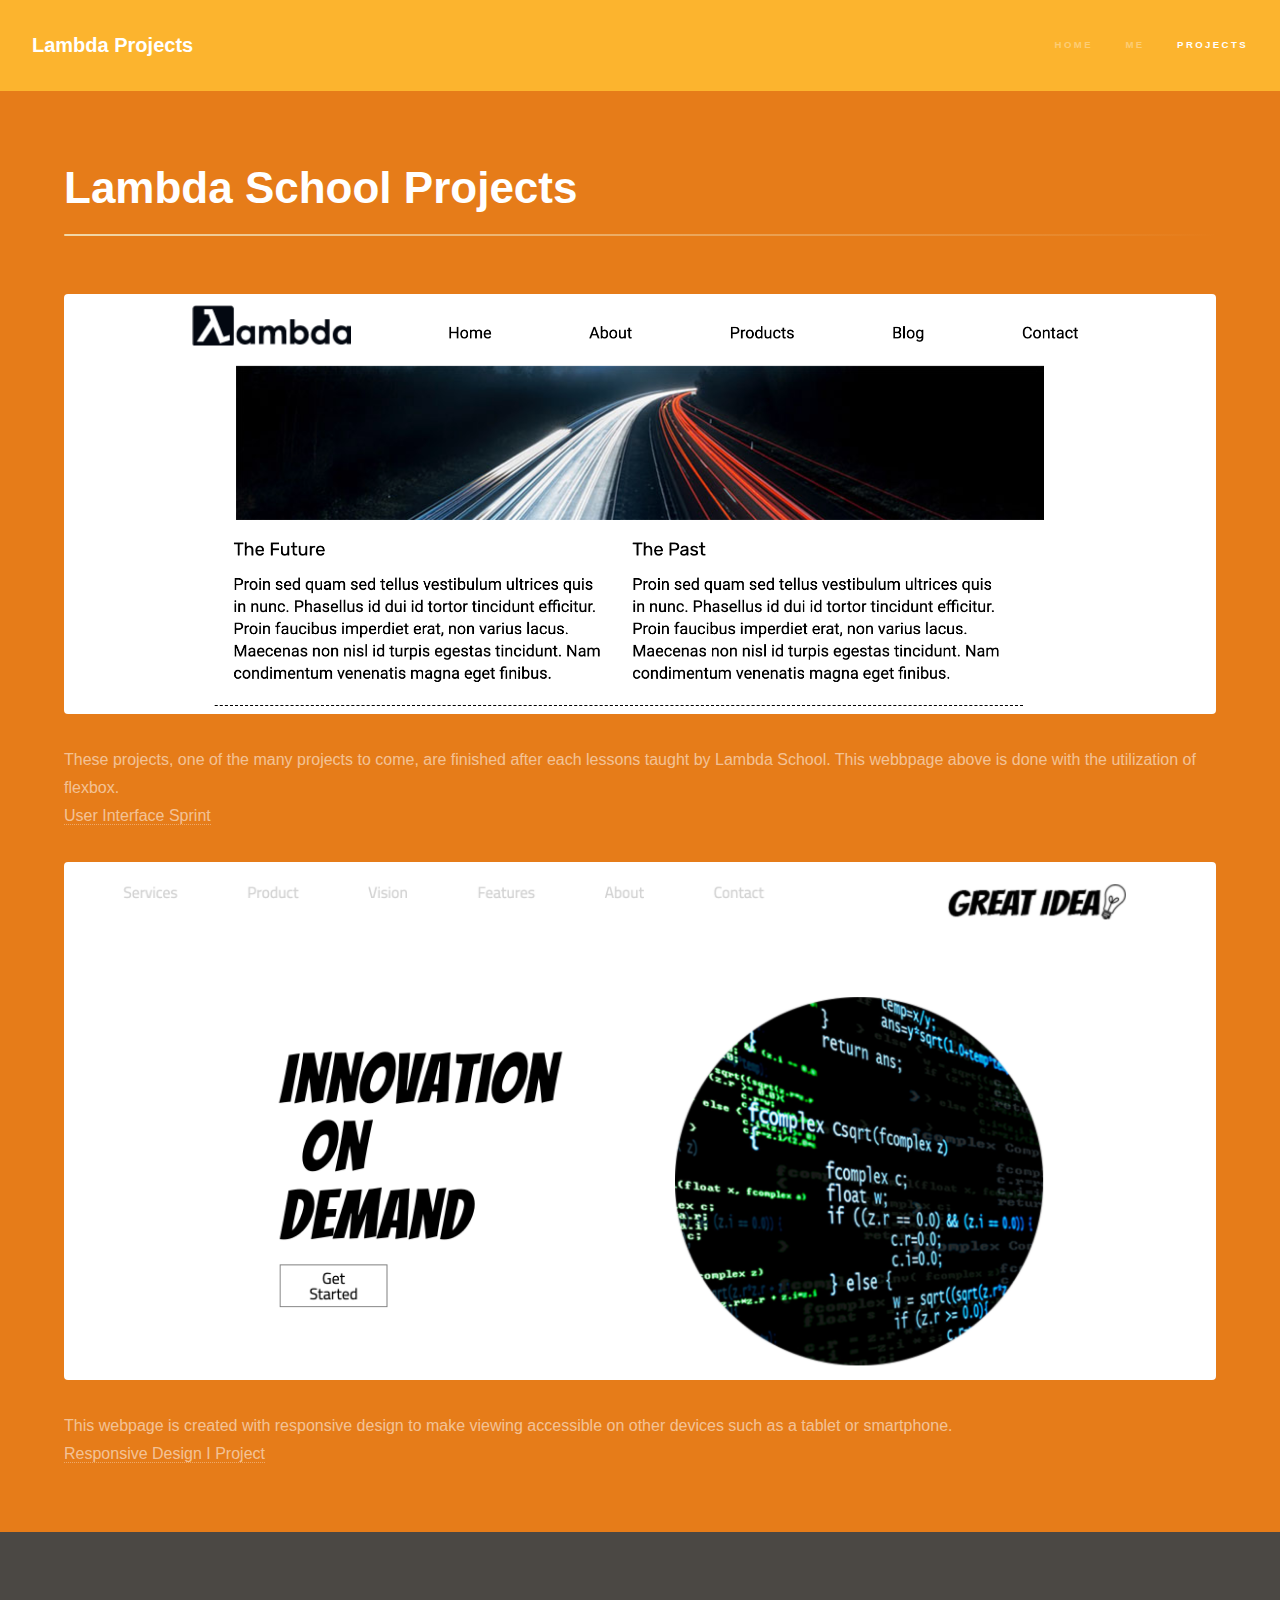
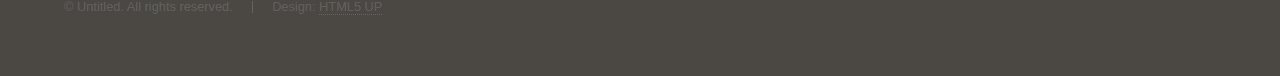
==== elements.html @ bad7ad58 "project complete" ====
<!DOCTYPE HTML>
<!--
	Hyperspace by HTML5 UP
	html5up.net | @ajlkn
	Free for personal and commercial use under the CCA 3.0 license (html5up.net/license)
-->
<html>
		<head>
				<title>What I Do - April Ma's Portfolio</title>
				<meta charset="utf-8" />
				<meta name="viewport" content="width=device-width, initial-scale=1, user-scalable=no" />
				<link rel="stylesheet" href="assets/css/main.css" />
				<noscript><link rel="stylesheet" href="assets/css/noscript.css" /></noscript>
			</head>
			<body class="is-preload">
		
				<!-- Header -->
					<header id="header">
						<a href="index.html" class="title">Lambda Projects</a>
						<nav>
							<ul>
								<li><a href="index.html">Home</a></li>
								<li><a href="generic.html">Me</a></li>
								<li><a href="elements.html" class="active">Projects</a></li>
							</ul>
						</nav>
					</header>
		
				<!-- Wrapper -->
					<div id="wrapper">
		
						<!-- Main -->
							<section id="main" class="wrapper">
								<div class="inner">
									<h1 class="major">Lambda School Projects </h1>
									<span class="image fit"><img src="images/project1.png" alt="" /></span>
									<p>These projects, one of the many projects to come, are finished after each lessons taught by Lambda School.
									  This webbpage above is done with the utilization of flexbox. <br>
									  <a href="https://github.com/april5622/Sprint-Challenge--User-Interface">User Interface Sprint</a>
									</p>
									<span class="image fit"><img src="images/project2.png" alt="" /></span>
									<p>This webpage is created with responsive design to make viewing accessible on other devices such as a tablet or smartphone.<br>
											<a href="https://github.com/april5622/responsive-web-design-I">Responsive Design I Project</a>
									</p>
								</div>
							</section>
		
					</div>
		
				<!-- Footer -->
					<footer id="footer" class="wrapper alt">
						<div class="inner">
							<ul class="menu">
								<li>&copy; Untitled. All rights reserved.</li><li>Design: <a href="http://html5up.net">HTML5 UP</a></li>
							</ul>
						</div>
					</footer>
		
				<!-- Scripts -->
					<script src="assets/js/jquery.min.js"></script>
					<script src="assets/js/jquery.scrollex.min.js"></script>
					<script src="assets/js/jquery.scrolly.min.js"></script>
					<script src="assets/js/browser.min.js"></script>
					<script src="assets/js/breakpoints.min.js"></script>
					<script src="assets/js/util.js"></script>
					<script src="assets/js/main.js"></script>
		
			</body>
		</html>
---- assets/css/main.css ----
@import url(fontawesome-all.min.css);

/*
	Hyperspace by HTML5 UP
	html5up.net | @ajlkn
	Free for personal and commercial use under the CCA 3.0 license (html5up.net/license)
*/

html, body, div, span, applet, object,
iframe, h1, h2, h3, h4, h5, h6, p, blockquote,
pre, a, abbr, acronym, address, big, cite,
code, del, dfn, em, img, ins, kbd, q, s, samp,
small, strike, strong, sub, sup, tt, var, b,
u, i, center, dl, dt, dd, ol, ul, li, fieldset,
form, label, legend, table, caption, tbody,
tfoot, thead, tr, th, td, article, aside,
canvas, details, embed, figure, figcaption,
footer, header, hgroup, menu, nav, output, ruby,
section, summary, time, mark, audio, video {
	margin: 0;
	padding: 0;
	border: 0;
	font-size: 100%;
	font: inherit;
	vertical-align: baseline;}

article, aside, details, figcaption, figure,
footer, header, hgroup, menu, nav, section {
	display: block;}

body {
	line-height: 1;
}

ol, ul {
	list-style: none;
}

blockquote, q {
	quotes: none;
}

	blockquote:before, blockquote:after, q:before, q:after {
		content: '';
		content: none;
	}

table {
	border-collapse: collapse;
	border-spacing: 0;
}

body {
	-webkit-text-size-adjust: none;
}

mark {
	background-color: transparent;
	color: inherit;
}

input::-moz-focus-inner {
	border: 0;
	padding: 0;
}

input, select, textarea {
	-moz-appearance: none;
	-webkit-appearance: none;
	-ms-appearance: none;
	appearance: none;
}

/* Basic */

	@-ms-viewport {
		width: device-width;
	}

	body {
		-ms-overflow-style: scrollbar;
	}

	@media screen and (max-width: 480px) {

		html, body {
			min-width: 320px;
		}

	}

	html {
		box-sizing: border-box;
	}

	*, *:before, *:after {
		box-sizing: inherit;
	}

	body {
		background: #e67c19;
	}

		body.is-preload *, body.is-preload *:before, body.is-preload *:after {
			-moz-animation: none !important;
			-webkit-animation: none !important;
			-ms-animation: none !important;
			animation: none !important;
			-moz-transition: none !important;
			-webkit-transition: none !important;
			-ms-transition: none !important;
			transition: none !important;
		}

/* Type */

	body, input, select, textarea {
		color: rgba(255, 255, 255, 0.55);
		font-family: Arial, Helvetica, sans-serif;
		font-size: 16.5pt;
		font-weight: normal;
		line-height: 1.75;
	}

		@media screen and (max-width: 1680px) {

			body, input, select, textarea {
				font-size: 13pt;
			}

		}

		@media screen and (max-width: 1280px) {

			body, input, select, textarea {
				font-size: 12pt;
			}

		}

		@media screen and (max-width: 360px) {

			body, input, select, textarea {
				font-size: 11pt;
			}

		}

	a {
		-moz-transition: color 0.2s ease, border-bottom-color 0.2s ease;
		-webkit-transition: color 0.2s ease, border-bottom-color 0.2s ease;
		-ms-transition: color 0.2s ease, border-bottom-color 0.2s ease;
		transition: color 0.2s ease, border-bottom-color 0.2s ease;
		border-bottom: dotted 1px rgba(255, 255, 255, 0.35);
		color: inherit;
		text-decoration: none;
	}

		a:hover {
			border-bottom-color: transparent;
			color: #ffffff;
		}

	strong, b {
		color: #ffffff;
		font-weight: bold;
	}

	em, i {
		font-style: italic;
	}

	p {
		margin: 0 0 2em 0;
	}

	h1, h2, h3, h4, h5, h6 {
		color: #ffffff;
		font-weight: bold;
		line-height: 1.5;
		margin: 0 0 0.5em 0;
	}

		h1 a, h2 a, h3 a, h4 a, h5 a, h6 a {
			color: inherit;
			text-decoration: none;
		}

	h1 {
		font-size: 2.75em;
	}

		h1.major {
			margin: 0 0 1.3em 0;
			position: relative;
			padding-bottom: 0.35em;
		}

			h1.major:after {
				background-image: -moz-linear-gradient(to right, #f1d8a9, #e67c19);
				background-image: -webkit-linear-gradient(to right, #5e42a6, #b74e91);
				background-image: -ms-linear-gradient(to right, #5e42a6, #b74e91);
				background-image: linear-gradient(to right, #f1d8a9, #e67c19);
				-moz-transition: max-width 0.2s ease;
				-webkit-transition: max-width 0.2s ease;
				-ms-transition: max-width 0.2s ease;
				transition: max-width 0.2s ease;
				border-radius: 0.2em;
				bottom: 0;
				content: '';
				height: 0.05em;
				position: absolute;
				right: 0;
				width: 100%;
			}

	h2 {
		font-size: 1.75em;
	}

	h3 {
		font-size: 1.1em;
	}

	h4 {
		font-size: 1em;
	}

	h5 {
		font-size: 0.8em;
	}

	h6 {
		font-size: 0.6em;
	}

	@media screen and (max-width: 736px) {

		h1 {
			font-size: 2em;
		}

		h2 {
			font-size: 1.25em;
		}

		h3 {
			font-size: 1em;
		}

		h4 {
			font-size: 0.8em;
		}

		h5 {
			font-size: 0.6em;
		}

		h6 {
			font-size: 0.6em;
		}

	}

	sub {
		font-size: 0.8em;
		position: relative;
		top: 0.5em;
	}

	sup {
		font-size: 0.8em;
		position: relative;
		top: -0.5em;
	}

	blockquote {
		border-left: solid 4px rgba(255, 255, 255, 0.15);
		font-style: italic;
		margin: 0 0 2em 0;
		padding: 0.5em 0 0.5em 2em;
	}

	code {
		background: rgba(255, 255, 255, 0.05);
		border-radius: 0.25em;
		border: solid 1px rgba(255, 255, 255, 0.15);
		font-family: "Courier New", monospace;
		font-size: 0.9em;
		margin: 0 0.25em;
		padding: 0.25em 0.65em;
	}

	pre {
		-webkit-overflow-scrolling: touch;
		font-family: "Courier New", monospace;
		font-size: 0.9em;
		margin: 0 0 2em 0;
	}

		pre code {
			display: block;
			line-height: 1.75em;
			padding: 1em 1.5em;
			overflow-x: auto;
		}

	hr {
		border: 0;
		border-bottom: solid 1px rgba(255, 255, 255, 0.15);
		margin: 2em 0;
	}

		hr.major {
			margin: 3em 0;
		}

	.align-left {
		text-align: left;
	}

	.align-center {
		text-align: center;
	}

	.align-right {
		text-align: right;
	}

/* Row */

	.row {
		display: flex;
		flex-wrap: wrap;
		box-sizing: border-box;
		align-items: stretch;
	}

		.row > * {
			box-sizing: border-box;
		}

		.row.gtr-uniform > * > :last-child {
			margin-bottom: 0;
		}

		.row.aln-left {
			justify-content: flex-start;
		}

		.row.aln-center {
			justify-content: center;
		}

		.row.aln-right {
			justify-content: flex-end;
		}

		.row.aln-top {
			align-items: flex-start;
		}

		.row.aln-middle {
			align-items: center;
		}

		.row.aln-bottom {
			align-items: flex-end;
		}

		.row > .imp {
			order: -1;
		}

		.row > .col-1 {
			width: 8.33333%;
		}

		.row > .off-1 {
			margin-left: 8.33333%;
		}

		.row > .col-2 {
			width: 16.66667%;
		}

		.row > .off-2 {
			margin-left: 16.66667%;
		}

		.row > .col-3 {
			width: 25%;
		}

		.row > .off-3 {
			margin-left: 25%;
		}

		.row > .col-4 {
			width: 33.33333%;
		}

		.row > .off-4 {
			margin-left: 33.33333%;
		}

		.row > .col-5 {
			width: 41.66667%;
		}

		.row > .off-5 {
			margin-left: 41.66667%;
		}

		.row > .col-6 {
			width: 50%;
		}

		.row > .off-6 {
			margin-left: 50%;
		}

		.row > .col-7 {
			width: 58.33333%;
		}

		.row > .off-7 {
			margin-left: 58.33333%;
		}

		.row > .col-8 {
			width: 66.66667%;
		}

		.row > .off-8 {
			margin-left: 66.66667%;
		}

		.row > .col-9 {
			width: 75%;
		}

		.row > .off-9 {
			margin-left: 75%;
		}

		.row > .col-10 {
			width: 83.33333%;
		}

		.row > .off-10 {
			margin-left: 83.33333%;
		}

		.row > .col-11 {
			width: 91.66667%;
		}

		.row > .off-11 {
			margin-left: 91.66667%;
		}

		.row > .col-12 {
			width: 100%;
		}

		.row > .off-12 {
			margin-left: 100%;
		}

		.row.gtr-0 {
			margin-top: 0;
			margin-left: 0em;
		}

			.row.gtr-0 > * {
				padding: 0 0 0 0em;
			}

			.row.gtr-0.gtr-uniform {
				margin-top: 0em;
			}

				.row.gtr-0.gtr-uniform > * {
					padding-top: 0em;
				}

		.row.gtr-25 {
			margin-top: 0;
			margin-left: -0.375em;
		}

			.row.gtr-25 > * {
				padding: 0 0 0 0.375em;
			}

			.row.gtr-25.gtr-uniform {
				margin-top: -0.375em;
			}

				.row.gtr-25.gtr-uniform > * {
					padding-top: 0.375em;
				}

		.row.gtr-50 {
			margin-top: 0;
			margin-left: -0.75em;
		}

			.row.gtr-50 > * {
				padding: 0 0 0 0.75em;
			}

			.row.gtr-50.gtr-uniform {
				margin-top: -0.75em;
			}

				.row.gtr-50.gtr-uniform > * {
					padding-top: 0.75em;
				}

		.row {
			margin-top: 0;
			margin-left: -1.5em;
		}

			.row > * {
				padding: 0 0 0 1.5em;
			}

			.row.gtr-uniform {
				margin-top: -1.5em;
			}

				.row.gtr-uniform > * {
					padding-top: 1.5em;
				}

		.row.gtr-150 {
			margin-top: 0;
			margin-left: -2.25em;
		}

			.row.gtr-150 > * {
				padding: 0 0 0 2.25em;
			}

			.row.gtr-150.gtr-uniform {
				margin-top: -2.25em;
			}

				.row.gtr-150.gtr-uniform > * {
					padding-top: 2.25em;
				}

		.row.gtr-200 {
			margin-top: 0;
			margin-left: -3em;
		}

			.row.gtr-200 > * {
				padding: 0 0 0 3em;
			}

			.row.gtr-200.gtr-uniform {
				margin-top: -3em;
			}

				.row.gtr-200.gtr-uniform > * {
					padding-top: 3em;
				}

		@media screen and (max-width: 1680px) {

			.row {
				display: flex;
				flex-wrap: wrap;
				box-sizing: border-box;
				align-items: stretch;
			}

				.row > * {
					box-sizing: border-box;
				}

				.row.gtr-uniform > * > :last-child {
					margin-bottom: 0;
				}

				.row.aln-left {
					justify-content: flex-start;
				}

				.row.aln-center {
					justify-content: center;
				}

				.row.aln-right {
					justify-content: flex-end;
				}

				.row.aln-top {
					align-items: flex-start;
				}

				.row.aln-middle {
					align-items: center;
				}

				.row.aln-bottom {
					align-items: flex-end;
				}

				.row > .imp-xlarge {
					order: -1;
				}

				.row > .col-1-xlarge {
					width: 8.33333%;
				}

				.row > .off-1-xlarge {
					margin-left: 8.33333%;
				}

				.row > .col-2-xlarge {
					width: 16.66667%;
				}

				.row > .off-2-xlarge {
					margin-left: 16.66667%;
				}

				.row > .col-3-xlarge {
					width: 25%;
				}

				.row > .off-3-xlarge {
					margin-left: 25%;
				}

				.row > .col-4-xlarge {
					width: 33.33333%;
				}

				.row > .off-4-xlarge {
					margin-left: 33.33333%;
				}

				.row > .col-5-xlarge {
					width: 41.66667%;
				}

				.row > .off-5-xlarge {
					margin-left: 41.66667%;
				}

				.row > .col-6-xlarge {
					width: 50%;
				}

				.row > .off-6-xlarge {
					margin-left: 50%;
				}

				.row > .col-7-xlarge {
					width: 58.33333%;
				}

				.row > .off-7-xlarge {
					margin-left: 58.33333%;
				}

				.row > .col-8-xlarge {
					width: 66.66667%;
				}

				.row > .off-8-xlarge {
					margin-left: 66.66667%;
				}

				.row > .col-9-xlarge {
					width: 75%;
				}

				.row > .off-9-xlarge {
					margin-left: 75%;
				}

				.row > .col-10-xlarge {
					width: 83.33333%;
				}

				.row > .off-10-xlarge {
					margin-left: 83.33333%;
				}

				.row > .col-11-xlarge {
					width: 91.66667%;
				}

				.row > .off-11-xlarge {
					margin-left: 91.66667%;
				}

				.row > .col-12-xlarge {
					width: 100%;
				}

				.row > .off-12-xlarge {
					margin-left: 100%;
				}

				.row.gtr-0 {
					margin-top: 0;
					margin-left: 0em;
				}

					.row.gtr-0 > * {
						padding: 0 0 0 0em;
					}

					.row.gtr-0.gtr-uniform {
						margin-top: 0em;
					}

						.row.gtr-0.gtr-uniform > * {
							padding-top: 0em;
						}

				.row.gtr-25 {
					margin-top: 0;
					margin-left: -0.375em;
				}

					.row.gtr-25 > * {
						padding: 0 0 0 0.375em;
					}

					.row.gtr-25.gtr-uniform {
						margin-top: -0.375em;
					}

						.row.gtr-25.gtr-uniform > * {
							padding-top: 0.375em;
						}

				.row.gtr-50 {
					margin-top: 0;
					margin-left: -0.75em;
				}

					.row.gtr-50 > * {
						padding: 0 0 0 0.75em;
					}

					.row.gtr-50.gtr-uniform {
						margin-top: -0.75em;
					}

						.row.gtr-50.gtr-uniform > * {
							padding-top: 0.75em;
						}

				.row {
					margin-top: 0;
					margin-left: -1.5em;
				}

					.row > * {
						padding: 0 0 0 1.5em;
					}

					.row.gtr-uniform {
						margin-top: -1.5em;
					}

						.row.gtr-uniform > * {
							padding-top: 1.5em;
						}

				.row.gtr-150 {
					margin-top: 0;
					margin-left: -2.25em;
				}

					.row.gtr-150 > * {
						padding: 0 0 0 2.25em;
					}

					.row.gtr-150.gtr-uniform {
						margin-top: -2.25em;
					}

						.row.gtr-150.gtr-uniform > * {
							padding-top: 2.25em;
						}

				.row.gtr-200 {
					margin-top: 0;
					margin-left: -3em;
				}

					.row.gtr-200 > * {
						padding: 0 0 0 3em;
					}

					.row.gtr-200.gtr-uniform {
						margin-top: -3em;
					}

						.row.gtr-200.gtr-uniform > * {
							padding-top: 3em;
						}

		}

		@media screen and (max-width: 1280px) {

			.row {
				display: flex;
				flex-wrap: wrap;
				box-sizing: border-box;
				align-items: stretch;
			}

				.row > * {
					box-sizing: border-box;
				}

				.row.gtr-uniform > * > :last-child {
					margin-bottom: 0;
				}

				.row.aln-left {
					justify-content: flex-start;
				}

				.row.aln-center {
					justify-content: center;
				}

				.row.aln-right {
					justify-content: flex-end;
				}

				.row.aln-top {
					align-items: flex-start;
				}

				.row.aln-middle {
					align-items: center;
				}

				.row.aln-bottom {
					align-items: flex-end;
				}

				.row > .imp-large {
					order: -1;
				}

				.row > .col-1-large {
					width: 8.33333%;
				}

				.row > .off-1-large {
					margin-left: 8.33333%;
				}

				.row > .col-2-large {
					width: 16.66667%;
				}

				.row > .off-2-large {
					margin-left: 16.66667%;
				}

				.row > .col-3-large {
					width: 25%;
				}

				.row > .off-3-large {
					margin-left: 25%;
				}

				.row > .col-4-large {
					width: 33.33333%;
				}

				.row > .off-4-large {
					margin-left: 33.33333%;
				}

				.row > .col-5-large {
					width: 41.66667%;
				}

				.row > .off-5-large {
					margin-left: 41.66667%;
				}

				.row > .col-6-large {
					width: 50%;
				}

				.row > .off-6-large {
					margin-left: 50%;
				}

				.row > .col-7-large {
					width: 58.33333%;
				}

				.row > .off-7-large {
					margin-left: 58.33333%;
				}

				.row > .col-8-large {
					width: 66.66667%;
				}

				.row > .off-8-large {
					margin-left: 66.66667%;
				}

				.row > .col-9-large {
					width: 75%;
				}

				.row > .off-9-large {
					margin-left: 75%;
				}

				.row > .col-10-large {
					width: 83.33333%;
				}

				.row > .off-10-large {
					margin-left: 83.33333%;
				}

				.row > .col-11-large {
					width: 91.66667%;
				}

				.row > .off-11-large {
					margin-left: 91.66667%;
				}

				.row > .col-12-large {
					width: 100%;
				}

				.row > .off-12-large {
					margin-left: 100%;
				}

				.row.gtr-0 {
					margin-top: 0;
					margin-left: 0em;
				}

					.row.gtr-0 > * {
						padding: 0 0 0 0em;
					}

					.row.gtr-0.gtr-uniform {
						margin-top: 0em;
					}

						.row.gtr-0.gtr-uniform > * {
							padding-top: 0em;
						}

				.row.gtr-25 {
					margin-top: 0;
					margin-left: -0.375em;
				}

					.row.gtr-25 > * {
						padding: 0 0 0 0.375em;
					}

					.row.gtr-25.gtr-uniform {
						margin-top: -0.375em;
					}

						.row.gtr-25.gtr-uniform > * {
							padding-top: 0.375em;
						}

				.row.gtr-50 {
					margin-top: 0;
					margin-left: -0.75em;
				}

					.row.gtr-50 > * {
						padding: 0 0 0 0.75em;
					}

					.row.gtr-50.gtr-uniform {
						margin-top: -0.75em;
					}

						.row.gtr-50.gtr-uniform > * {
							padding-top: 0.75em;
						}

				.row {
					margin-top: 0;
					margin-left: -1.5em;
				}

					.row > * {
						padding: 0 0 0 1.5em;
					}

					.row.gtr-uniform {
						margin-top: -1.5em;
					}

						.row.gtr-uniform > * {
							padding-top: 1.5em;
						}

				.row.gtr-150 {
					margin-top: 0;
					margin-left: -2.25em;
				}

					.row.gtr-150 > * {
						padding: 0 0 0 2.25em;
					}

					.row.gtr-150.gtr-uniform {
						margin-top: -2.25em;
					}

						.row.gtr-150.gtr-uniform > * {
							padding-top: 2.25em;
						}

				.row.gtr-200 {
					margin-top: 0;
					margin-left: -3em;
				}

					.row.gtr-200 > * {
						padding: 0 0 0 3em;
					}

					.row.gtr-200.gtr-uniform {
						margin-top: -3em;
					}

						.row.gtr-200.gtr-uniform > * {
							padding-top: 3em;
						}

		}

		@media screen and (max-width: 980px) {

			.row {
				display: flex;
				flex-wrap: wrap;
				box-sizing: border-box;
				align-items: stretch;
			}

				.row > * {
					box-sizing: border-box;
				}

				.row.gtr-uniform > * > :last-child {
					margin-bottom: 0;
				}

				.row.aln-left {
					justify-content: flex-start;
				}

				.row.aln-center {
					justify-content: center;
				}

				.row.aln-right {
					justify-content: flex-end;
				}

				.row.aln-top {
					align-items: flex-start;
				}

				.row.aln-middle {
					align-items: center;
				}

				.row.aln-bottom {
					align-items: flex-end;
				}

				.row > .imp-medium {
					order: -1;
				}

				.row > .col-1-medium {
					width: 8.33333%;
				}

				.row > .off-1-medium {
					margin-left: 8.33333%;
				}

				.row > .col-2-medium {
					width: 16.66667%;
				}

				.row > .off-2-medium {
					margin-left: 16.66667%;
				}

				.row > .col-3-medium {
					width: 25%;
				}

				.row > .off-3-medium {
					margin-left: 25%;
				}

				.row > .col-4-medium {
					width: 33.33333%;
				}

				.row > .off-4-medium {
					margin-left: 33.33333%;
				}

				.row > .col-5-medium {
					width: 41.66667%;
				}

				.row > .off-5-medium {
					margin-left: 41.66667%;
				}

				.row > .col-6-medium {
					width: 50%;
				}

				.row > .off-6-medium {
					margin-left: 50%;
				}

				.row > .col-7-medium {
					width: 58.33333%;
				}

				.row > .off-7-medium {
					margin-left: 58.33333%;
				}

				.row > .col-8-medium {
					width: 66.66667%;
				}

				.row > .off-8-medium {
					margin-left: 66.66667%;
				}

				.row > .col-9-medium {
					width: 75%;
				}

				.row > .off-9-medium {
					margin-left: 75%;
				}

				.row > .col-10-medium {
					width: 83.33333%;
				}

				.row > .off-10-medium {
					margin-left: 83.33333%;
				}

				.row > .col-11-medium {
					width: 91.66667%;
				}

				.row > .off-11-medium {
					margin-left: 91.66667%;
				}

				.row > .col-12-medium {
					width: 100%;
				}

				.row > .off-12-medium {
					margin-left: 100%;
				}

				.row.gtr-0 {
					margin-top: 0;
					margin-left: 0em;
				}

					.row.gtr-0 > * {
						padding: 0 0 0 0em;
					}

					.row.gtr-0.gtr-uniform {
						margin-top: 0em;
					}

						.row.gtr-0.gtr-uniform > * {
							padding-top: 0em;
						}

				.row.gtr-25 {
					margin-top: 0;
					margin-left: -0.375em;
				}

					.row.gtr-25 > * {
						padding: 0 0 0 0.375em;
					}

					.row.gtr-25.gtr-uniform {
						margin-top: -0.375em;
					}

						.row.gtr-25.gtr-uniform > * {
							padding-top: 0.375em;
						}

				.row.gtr-50 {
					margin-top: 0;
					margin-left: -0.75em;
				}

					.row.gtr-50 > * {
						padding: 0 0 0 0.75em;
					}

					.row.gtr-50.gtr-uniform {
						margin-top: -0.75em;
					}

						.row.gtr-50.gtr-uniform > * {
							padding-top: 0.75em;
						}

				.row {
					margin-top: 0;
					margin-left: -1.5em;
				}

					.row > * {
						padding: 0 0 0 1.5em;
					}

					.row.gtr-uniform {
						margin-top: -1.5em;
					}

						.row.gtr-uniform > * {
							padding-top: 1.5em;
						}

				.row.gtr-150 {
					margin-top: 0;
					margin-left: -2.25em;
				}

					.row.gtr-150 > * {
						padding: 0 0 0 2.25em;
					}

					.row.gtr-150.gtr-uniform {
						margin-top: -2.25em;
					}

						.row.gtr-150.gtr-uniform > * {
							padding-top: 2.25em;
						}

				.row.gtr-200 {
					margin-top: 0;
					margin-left: -3em;
				}

					.row.gtr-200 > * {
						padding: 0 0 0 3em;
					}

					.row.gtr-200.gtr-uniform {
						margin-top: -3em;
					}

						.row.gtr-200.gtr-uniform > * {
							padding-top: 3em;
						}

		}

		@media screen and (max-width: 736px) {

			.row {
				display: flex;
				flex-wrap: wrap;
				box-sizing: border-box;
				align-items: stretch;
			}

				.row > * {
					box-sizing: border-box;
				}

				.row.gtr-uniform > * > :last-child {
					margin-bottom: 0;
				}

				.row.aln-left {
					justify-content: flex-start;
				}

				.row.aln-center {
					justify-content: center;
				}

				.row.aln-right {
					justify-content: flex-end;
				}

				.row.aln-top {
					align-items: flex-start;
				}

				.row.aln-middle {
					align-items: center;
				}

				.row.aln-bottom {
					align-items: flex-end;
				}

				.row > .imp-small {
					order: -1;
				}

				.row > .col-1-small {
					width: 8.33333%;
				}

				.row > .off-1-small {
					margin-left: 8.33333%;
				}

				.row > .col-2-small {
					width: 16.66667%;
				}

				.row > .off-2-small {
					margin-left: 16.66667%;
				}

				.row > .col-3-small {
					width: 25%;
				}

				.row > .off-3-small {
					margin-left: 25%;
				}

				.row > .col-4-small {
					width: 33.33333%;
				}

				.row > .off-4-small {
					margin-left: 33.33333%;
				}

				.row > .col-5-small {
					width: 41.66667%;
				}

				.row > .off-5-small {
					margin-left: 41.66667%;
				}

				.row > .col-6-small {
					width: 50%;
				}

				.row > .off-6-small {
					margin-left: 50%;
				}

				.row > .col-7-small {
					width: 58.33333%;
				}

				.row > .off-7-small {
					margin-left: 58.33333%;
				}

				.row > .col-8-small {
					width: 66.66667%;
				}

				.row > .off-8-small {
					margin-left: 66.66667%;
				}

				.row > .col-9-small {
					width: 75%;
				}

				.row > .off-9-small {
					margin-left: 75%;
				}

				.row > .col-10-small {
					width: 83.33333%;
				}

				.row > .off-10-small {
					margin-left: 83.33333%;
				}

				.row > .col-11-small {
					width: 91.66667%;
				}

				.row > .off-11-small {
					margin-left: 91.66667%;
				}

				.row > .col-12-small {
					width: 100%;
				}

				.row > .off-12-small {
					margin-left: 100%;
				}

				.row.gtr-0 {
					margin-top: 0;
					margin-left: 0em;
				}

					.row.gtr-0 > * {
						padding: 0 0 0 0em;
					}

					.row.gtr-0.gtr-uniform {
						margin-top: 0em;
					}

						.row.gtr-0.gtr-uniform > * {
							padding-top: 0em;
						}

				.row.gtr-25 {
					margin-top: 0;
					margin-left: -0.375em;
				}

					.row.gtr-25 > * {
						padding: 0 0 0 0.375em;
					}

					.row.gtr-25.gtr-uniform {
						margin-top: -0.375em;
					}

						.row.gtr-25.gtr-uniform > * {
							padding-top: 0.375em;
						}

				.row.gtr-50 {
					margin-top: 0;
					margin-left: -0.75em;
				}

					.row.gtr-50 > * {
						padding: 0 0 0 0.75em;
					}

					.row.gtr-50.gtr-uniform {
						margin-top: -0.75em;
					}

						.row.gtr-50.gtr-uniform > * {
							padding-top: 0.75em;
						}

				.row {
					margin-top: 0;
					margin-left: -1.5em;
				}

					.row > * {
						padding: 0 0 0 1.5em;
					}

					.row.gtr-uniform {
						margin-top: -1.5em;
					}

						.row.gtr-uniform > * {
							padding-top: 1.5em;
						}

				.row.gtr-150 {
					margin-top: 0;
					margin-left: -2.25em;
				}

					.row.gtr-150 > * {
						padding: 0 0 0 2.25em;
					}

					.row.gtr-150.gtr-uniform {
						margin-top: -2.25em;
					}

						.row.gtr-150.gtr-uniform > * {
							padding-top: 2.25em;
						}

				.row.gtr-200 {
					margin-top: 0;
					margin-left: -3em;
				}

					.row.gtr-200 > * {
						padding: 0 0 0 3em;
					}

					.row.gtr-200.gtr-uniform {
						margin-top: -3em;
					}

						.row.gtr-200.gtr-uniform > * {
							padding-top: 3em;
						}

		}

		@media screen and (max-width: 480px) {

			.row {
				display: flex;
				flex-wrap: wrap;
				box-sizing: border-box;
				align-items: stretch;
			}

				.row > * {
					box-sizing: border-box;
				}

				.row.gtr-uniform > * > :last-child {
					margin-bottom: 0;
				}

				.row.aln-left {
					justify-content: flex-start;
				}

				.row.aln-center {
					justify-content: center;
				}

				.row.aln-right {
					justify-content: flex-end;
				}

				.row.aln-top {
					align-items: flex-start;
				}

				.row.aln-middle {
					align-items: center;
				}

				.row.aln-bottom {
					align-items: flex-end;
				}

				.row > .imp-xsmall {
					order: -1;
				}

				.row > .col-1-xsmall {
					width: 8.33333%;
				}

				.row > .off-1-xsmall {
					margin-left: 8.33333%;
				}

				.row > .col-2-xsmall {
					width: 16.66667%;
				}

				.row > .off-2-xsmall {
					margin-left: 16.66667%;
				}

				.row > .col-3-xsmall {
					width: 25%;
				}

				.row > .off-3-xsmall {
					margin-left: 25%;
				}

				.row > .col-4-xsmall {
					width: 33.33333%;
				}

				.row > .off-4-xsmall {
					margin-left: 33.33333%;
				}

				.row > .col-5-xsmall {
					width: 41.66667%;
				}

				.row > .off-5-xsmall {
					margin-left: 41.66667%;
				}

				.row > .col-6-xsmall {
					width: 50%;
				}

				.row > .off-6-xsmall {
					margin-left: 50%;
				}

				.row > .col-7-xsmall {
					width: 58.33333%;
				}

				.row > .off-7-xsmall {
					margin-left: 58.33333%;
				}

				.row > .col-8-xsmall {
					width: 66.66667%;
				}

				.row > .off-8-xsmall {
					margin-left: 66.66667%;
				}

				.row > .col-9-xsmall {
					width: 75%;
				}

				.row > .off-9-xsmall {
					margin-left: 75%;
				}

				.row > .col-10-xsmall {
					width: 83.33333%;
				}

				.row > .off-10-xsmall {
					margin-left: 83.33333%;
				}

				.row > .col-11-xsmall {
					width: 91.66667%;
				}

				.row > .off-11-xsmall {
					margin-left: 91.66667%;
				}

				.row > .col-12-xsmall {
					width: 100%;
				}

				.row > .off-12-xsmall {
					margin-left: 100%;
				}

				.row.gtr-0 {
					margin-top: 0;
					margin-left: 0em;
				}

					.row.gtr-0 > * {
						padding: 0 0 0 0em;
					}

					.row.gtr-0.gtr-uniform {
						margin-top: 0em;
					}

						.row.gtr-0.gtr-uniform > * {
							padding-top: 0em;
						}

				.row.gtr-25 {
					margin-top: 0;
					margin-left: -0.375em;
				}

					.row.gtr-25 > * {
						padding: 0 0 0 0.375em;
					}

					.row.gtr-25.gtr-uniform {
						margin-top: -0.375em;
					}

						.row.gtr-25.gtr-uniform > * {
							padding-top: 0.375em;
						}

				.row.gtr-50 {
					margin-top: 0;
					margin-left: -0.75em;
				}

					.row.gtr-50 > * {
						padding: 0 0 0 0.75em;
					}

					.row.gtr-50.gtr-uniform {
						margin-top: -0.75em;
					}

						.row.gtr-50.gtr-uniform > * {
							padding-top: 0.75em;
						}

				.row {
					margin-top: 0;
					margin-left: -1.5em;
				}

					.row > * {
						padding: 0 0 0 1.5em;
					}

					.row.gtr-uniform {
						margin-top: -1.5em;
					}

						.row.gtr-uniform > * {
							padding-top: 1.5em;
						}

				.row.gtr-150 {
					margin-top: 0;
					margin-left: -2.25em;
				}

					.row.gtr-150 > * {
						padding: 0 0 0 2.25em;
					}

					.row.gtr-150.gtr-uniform {
						margin-top: -2.25em;
					}

						.row.gtr-150.gtr-uniform > * {
							padding-top: 2.25em;
						}

				.row.gtr-200 {
					margin-top: 0;
					margin-left: -3em;
				}

					.row.gtr-200 > * {
						padding: 0 0 0 3em;
					}

					.row.gtr-200.gtr-uniform {
						margin-top: -3em;
					}

						.row.gtr-200.gtr-uniform > * {
							padding-top: 3em;
						}

		}

/* Box */

	.box {
		border-radius: 0.25em;
		border: solid 1px rgba(255, 255, 255, 0.15);
		margin-bottom: 2em;
		padding: 1.5em;
	}

		.box > :last-child,
		.box > :last-child > :last-child,
		.box > :last-child > :last-child > :last-child {
			margin-bottom: 0;
		}

		.box.alt {
			border: 0;
			border-radius: 0;
			padding: 0;
		}

/* Button */

	input[type="submit"],
	input[type="reset"],
	input[type="button"],
	button,
	.button {
		-moz-appearance: none;
		-webkit-appearance: none;
		-ms-appearance: none;
		appearance: none;
		-moz-transition: border-color 0.2s ease;
		-webkit-transition: border-color 0.2s ease;
		-ms-transition: border-color 0.2s ease;
		transition: border-color 0.2s ease;
		background-color: transparent;
		border: solid 1px !important;
		border-color: rgba(255, 255, 255, 0.15) !important;
		border-radius: 3em;
		color: #ffffff !important;
		cursor: pointer;
		display: inline-block;
		font-size: 0.6em;
		font-weight: bold;
		height: calc(4.75em + 2px);
		letter-spacing: 0.25em;
		line-height: 4.75em;
		outline: 0;
		padding: 0 3.75em;
		position: relative;
		text-align: center;
		text-decoration: none;
		text-transform: uppercase;
		white-space: nowrap;
	}

		input[type="submit"]:after,
		input[type="reset"]:after,
		input[type="button"]:after,
		button:after,
		.button:after {
			-moz-transform: scale(0.25);
			-webkit-transform: scale(0.25);
			-ms-transform: scale(0.25);
			transform: scale(0.25);
			pointer-events: none;
			-moz-transition: opacity 0.2s ease, -moz-transform 0.2s ease;
			-webkit-transition: opacity 0.2s ease, -webkit-transform 0.2s ease;
			-ms-transition: opacity 0.2s ease, -ms-transform 0.2s ease;
			transition: opacity 0.2s ease, transform 0.2s ease;
			background: #ffffff;
			border-radius: 3em;
			content: '';
			height: 100%;
			left: 0;
			opacity: 0;
			position: absolute;
			top: 0;
			width: 100%;
		}

		input[type="submit"].icon:before,
		input[type="reset"].icon:before,
		input[type="button"].icon:before,
		button.icon:before,
		.button.icon:before {
			margin-right: 0.75em;
		}

		input[type="submit"].fit,
		input[type="reset"].fit,
		input[type="button"].fit,
		button.fit,
		.button.fit {
			width: 100%;
		}

		input[type="submit"].small,
		input[type="reset"].small,
		input[type="button"].small,
		button.small,
		.button.small {
			font-size: 0.4em;
		}

		input[type="submit"].large,
		input[type="reset"].large,
		input[type="button"].large,
		button.large,
		.button.large {
			font-size: 0.8em;
		}

		input[type="submit"].primary,
		input[type="reset"].primary,
		input[type="button"].primary,
		button.primary,
		.button.primary {
			background-color: #ffffff;
			color: #fcb42e !important;
		}

			input[type="submit"].primary:after,
			input[type="reset"].primary:after,
			input[type="button"].primary:after,
			button.primary:after,
			.button.primary:after {
				display: none;
			}

		input[type="submit"].disabled, input[type="submit"]:disabled,
		input[type="reset"].disabled,
		input[type="reset"]:disabled,
		input[type="button"].disabled,
		input[type="button"]:disabled,
		button.disabled,
		button:disabled,
		.button.disabled,
		.button:disabled {
			cursor: default;
			opacity: 0.5;
			pointer-events: none;
		}

		input[type="submit"]:hover,
		input[type="reset"]:hover,
		input[type="button"]:hover,
		button:hover,
		.button:hover {
			border-color: rgba(255, 255, 255, 0.55) !important;
		}

			input[type="submit"]:hover:after,
			input[type="reset"]:hover:after,
			input[type="button"]:hover:after,
			button:hover:after,
			.button:hover:after {
				opacity: 0.05;
				-moz-transform: scale(1);
				-webkit-transform: scale(1);
				-ms-transform: scale(1);
				transform: scale(1);
			}

			input[type="submit"]:hover:active,
			input[type="reset"]:hover:active,
			input[type="button"]:hover:active,
			button:hover:active,
			.button:hover:active {
				border-color: #ffffff !important;
			}

				input[type="submit"]:hover:active:after,
				input[type="reset"]:hover:active:after,
				input[type="button"]:hover:active:after,
				button:hover:active:after,
				.button:hover:active:after {
					opacity: 0.1;
				}

/* Features */

	.features {
		display: -moz-flex;
		display: -webkit-flex;
		display: -ms-flex;
		display: flex;
		-moz-flex-wrap: wrap;
		-webkit-flex-wrap: wrap;
		-ms-flex-wrap: wrap;
		flex-wrap: wrap;
		border-radius: 0.25em;
		border: solid 1px rgba(255, 255, 255, 0.15);
		background: rgba(255, 255, 255, 0.05);
		margin: 0 0 2em 0;
	}

		.features section {
			padding: 3.5em 3em 1em 7em ;
			width: 50%;
			border-top: solid 1px rgba(255, 255, 255, 0.15);
			position: relative;
		}

			.features section:nth-child(-n + 2) {
				border-top-width: 0;
			}

			.features section:nth-child(2n) {
				border-left: solid 1px rgba(255, 255, 255, 0.15);
			}

			.features section .icon {
				-moz-transition: opacity 0.5s ease, -moz-transform 0.5s ease;
				-webkit-transition: opacity 0.5s ease, -webkit-transform 0.5s ease;
				-ms-transition: opacity 0.5s ease, -ms-transform 0.5s ease;
				transition: opacity 0.5s ease, transform 0.5s ease;
				-moz-transition-delay: 1s;
				-webkit-transition-delay: 1s;
				-ms-transition-delay: 1s;
				transition-delay: 1s;
				-moz-transform: scale(1);
				-webkit-transform: scale(1);
				-ms-transform: scale(1);
				transform: scale(1);
				position: absolute;
				left: 3em;
				top: 3em;
				opacity: 1;
			}

			.features section:nth-child(1) .icon {
				-moz-transition-delay: 0.15s;
				-webkit-transition-delay: 0.15s;
				-ms-transition-delay: 0.15s;
				transition-delay: 0.15s;
			}

			.features section:nth-child(2) .icon {
				-moz-transition-delay: 0.3s;
				-webkit-transition-delay: 0.3s;
				-ms-transition-delay: 0.3s;
				transition-delay: 0.3s;
			}

			.features section:nth-child(3) .icon {
				-moz-transition-delay: 0.45s;
				-webkit-transition-delay: 0.45s;
				-ms-transition-delay: 0.45s;
				transition-delay: 0.45s;
			}

			.features section:nth-child(4) .icon {
				-moz-transition-delay: 0.6s;
				-webkit-transition-delay: 0.6s;
				-ms-transition-delay: 0.6s;
				transition-delay: 0.6s;
			}

			.features section:nth-child(5) .icon {
				-moz-transition-delay: 0.75s;
				-webkit-transition-delay: 0.75s;
				-ms-transition-delay: 0.75s;
				transition-delay: 0.75s;
			}

			.features section:nth-child(6) .icon {
				-moz-transition-delay: 0.9s;
				-webkit-transition-delay: 0.9s;
				-ms-transition-delay: 0.9s;
				transition-delay: 0.9s;
			}

			.features section:nth-child(7) .icon {
				-moz-transition-delay: 1.05s;
				-webkit-transition-delay: 1.05s;
				-ms-transition-delay: 1.05s;
				transition-delay: 1.05s;
			}

			.features section:nth-child(8) .icon {
				-moz-transition-delay: 1.2s;
				-webkit-transition-delay: 1.2s;
				-ms-transition-delay: 1.2s;
				transition-delay: 1.2s;
			}

			.features section:nth-child(9) .icon {
				-moz-transition-delay: 1.35s;
				-webkit-transition-delay: 1.35s;
				-ms-transition-delay: 1.35s;
				transition-delay: 1.35s;
			}

			.features section:nth-child(10) .icon {
				-moz-transition-delay: 1.5s;
				-webkit-transition-delay: 1.5s;
				-ms-transition-delay: 1.5s;
				transition-delay: 1.5s;
			}

			.features section:nth-child(11) .icon {
				-moz-transition-delay: 1.65s;
				-webkit-transition-delay: 1.65s;
				-ms-transition-delay: 1.65s;
				transition-delay: 1.65s;
			}

			.features section:nth-child(12) .icon {
				-moz-transition-delay: 1.8s;
				-webkit-transition-delay: 1.8s;
				-ms-transition-delay: 1.8s;
				transition-delay: 1.8s;
			}

			.features section:nth-child(13) .icon {
				-moz-transition-delay: 1.95s;
				-webkit-transition-delay: 1.95s;
				-ms-transition-delay: 1.95s;
				transition-delay: 1.95s;
			}

			.features section:nth-child(14) .icon {
				-moz-transition-delay: 2.1s;
				-webkit-transition-delay: 2.1s;
				-ms-transition-delay: 2.1s;
				transition-delay: 2.1s;
			}

			.features section:nth-child(15) .icon {
				-moz-transition-delay: 2.25s;
				-webkit-transition-delay: 2.25s;
				-ms-transition-delay: 2.25s;
				transition-delay: 2.25s;
			}

			.features section:nth-child(16) .icon {
				-moz-transition-delay: 2.4s;
				-webkit-transition-delay: 2.4s;
				-ms-transition-delay: 2.4s;
				transition-delay: 2.4s;
			}

			.features section:nth-child(17) .icon {
				-moz-transition-delay: 2.55s;
				-webkit-transition-delay: 2.55s;
				-ms-transition-delay: 2.55s;
				transition-delay: 2.55s;
			}

			.features section:nth-child(18) .icon {
				-moz-transition-delay: 2.7s;
				-webkit-transition-delay: 2.7s;
				-ms-transition-delay: 2.7s;
				transition-delay: 2.7s;
			}

			.features section:nth-child(19) .icon {
				-moz-transition-delay: 2.85s;
				-webkit-transition-delay: 2.85s;
				-ms-transition-delay: 2.85s;
				transition-delay: 2.85s;
			}

			.features section:nth-child(20) .icon {
				-moz-transition-delay: 3s;
				-webkit-transition-delay: 3s;
				-ms-transition-delay: 3s;
				transition-delay: 3s;
			}

		.features.inactive section .icon {
			-moz-transform: scale(0.5);
			-webkit-transform: scale(0.5);
			-ms-transform: scale(0.5);
			transform: scale(0.5);
			opacity: 0;
		}

		@media screen and (max-width: 980px) {

			.features {
				display: block;
			}

				.features section {
					border-top-width: 1px !important;
					border-left-width: 0 !important;
					width: 100%;
				}

					.features section:first-child {
						border-top-width: 0 !important;
					}

		}

		@media screen and (max-width: 736px) {

			.features section {
				padding: 2.5em 1.5em 0.1em 5.5em ;
			}

				.features section .icon {
					left: 1.5em;
					top: 2em;
				}

		}

		@media screen and (max-width: 480px) {

			.features section {
				padding: 2em 1.5em 0.1em 1.5em ;
			}

				.features section .icon {
					left: 0;
					position: relative;
					top: 0;
				}

		}

/* Form */

	form {
		margin: 0 0 2em 0;
	}

		form > :last-child {
			margin-bottom: 0;
		}

		form > .fields {
			display: -moz-flex;
			display: -webkit-flex;
			display: -ms-flex;
			display: flex;
			-moz-flex-wrap: wrap;
			-webkit-flex-wrap: wrap;
			-ms-flex-wrap: wrap;
			flex-wrap: wrap;
			width: calc(100% + 3em);
			margin: -1.5em 0 2em -1.5em;
		}

			form > .fields > .field {
				-moz-flex-grow: 0;
				-webkit-flex-grow: 0;
				-ms-flex-grow: 0;
				flex-grow: 0;
				-moz-flex-shrink: 0;
				-webkit-flex-shrink: 0;
				-ms-flex-shrink: 0;
				flex-shrink: 0;
				padding: 1.5em 0 0 1.5em;
				width: calc(100% - 1.5em);
			}

				form > .fields > .field.half {
					width: calc(50% - 0.75em);
				}

				form > .fields > .field.third {
					width: calc(100%/3 - 0.5em);
				}

				form > .fields > .field.quarter {
					width: calc(25% - 0.375em);
				}

		@media screen and (max-width: 480px) {

			form > .fields {
				width: calc(100% + 3em);
				margin: -1.5em 0 2em -1.5em;
			}

				form > .fields > .field {
					padding: 1.5em 0 0 1.5em;
					width: calc(100% - 1.5em);
				}

					form > .fields > .field.half {
						width: calc(100% - 1.5em);
					}

					form > .fields > .field.third {
						width: calc(100% - 1.5em);
					}

					form > .fields > .field.quarter {
						width: calc(100% - 1.5em);
					}

		}

	label {
		color: #ffffff;
		font-weight: bold;
		line-height: 1.5;
		margin: 0 0 0.7em 0;
		display: block;
		font-size: 1.1em;
	}

	input[type="text"],
	input[type="password"],
	input[type="email"],
	input[type="tel"],
	select,
	textarea {
		-moz-appearance: none;
		-webkit-appearance: none;
		-ms-appearance: none;
		appearance: none;
		background: rgba(255, 255, 255, 0.05);
		border-radius: 0.25em;
		border: none;
		border: solid 1px rgba(255, 255, 255, 0.15);
		color: inherit;
		display: block;
		outline: 0;
		padding: 0 1em;
		text-decoration: none;
		width: 100%;
	}

		input[type="text"]:invalid,
		input[type="password"]:invalid,
		input[type="email"]:invalid,
		input[type="tel"]:invalid,
		select:invalid,
		textarea:invalid {
			box-shadow: none;
		}

		input[type="text"]:focus,
		input[type="password"]:focus,
		input[type="email"]:focus,
		input[type="tel"]:focus,
		select:focus,
		textarea:focus {
			border-color: #ffffff;
			box-shadow: 0 0 0 1px #ffffff;
		}

	select {
		background-image: url("data:image/svg+xml;charset=utf8,%3Csvg xmlns='http://www.w3.org/2000/svg' width='40' height='40' preserveAspectRatio='none' viewBox='0 0 40 40'%3E%3Cpath d='M9.4,12.3l10.4,10.4l10.4-10.4c0.2-0.2,0.5-0.4,0.9-0.4c0.3,0,0.6,0.1,0.9,0.4l3.3,3.3c0.2,0.2,0.4,0.5,0.4,0.9 c0,0.4-0.1,0.6-0.4,0.9L20.7,31.9c-0.2,0.2-0.5,0.4-0.9,0.4c-0.3,0-0.6-0.1-0.9-0.4L4.3,17.3c-0.2-0.2-0.4-0.5-0.4-0.9 c0-0.4,0.1-0.6,0.4-0.9l3.3-3.3c0.2-0.2,0.5-0.4,0.9-0.4S9.1,12.1,9.4,12.3z' fill='rgba(255, 255, 255, 0.15)' /%3E%3C/svg%3E");
		background-size: 1.25rem;
		background-repeat: no-repeat;
		background-position: calc(100% - 1rem) center;
		height: 2.75em;
		padding-right: 2.75em;
		text-overflow: ellipsis;
	}

		select option {
			color: #ffffff;
			background: #fcb42e;
		}

		select:focus::-ms-value {
			background-color: transparent;
		}

		select::-ms-expand {
			display: none;
		}

	input[type="text"],
	input[type="password"],
	input[type="email"],
	select {
		height: 2.75em;
	}

	textarea {
		padding: 0.75em 1em;
	}

		body.is-ie textarea {
			min-height: 10em;
		}

	input[type="checkbox"],
	input[type="radio"] {
		-moz-appearance: none;
		-webkit-appearance: none;
		-ms-appearance: none;
		appearance: none;
		display: block;
		float: left;
		margin-right: -2em;
		opacity: 0;
		width: 1em;
		z-index: -1;
	}

		input[type="checkbox"] + label,
		input[type="radio"] + label {
			text-decoration: none;
			color: rgba(255, 255, 255, 0.55);
			cursor: pointer;
			display: inline-block;
			font-size: 1em;
			font-weight: normal;
			padding-left: 2.4em;
			padding-right: 0.75em;
			position: relative;
		}

			input[type="checkbox"] + label:before,
			input[type="radio"] + label:before {
				-moz-osx-font-smoothing: grayscale;
				-webkit-font-smoothing: antialiased;
				display: inline-block;
				font-style: normal;
				font-variant: normal;
				text-rendering: auto;
				line-height: 1;
				text-transform: none !important;
				font-family: 'Font Awesome 5 Free';
				font-weight: 900;
			}

			input[type="checkbox"] + label:before,
			input[type="radio"] + label:before {
				background: rgba(255, 255, 255, 0.05);
				border-radius: 0.25em;
				border: solid 1px rgba(255, 255, 255, 0.15);
				content: '';
				display: inline-block;
				font-size: 0.8em;
				height: 2.0625em;
				left: 0;
				line-height: 2.0625em;
				position: absolute;
				text-align: center;
				top: 0;
				width: 2.0625em;
			}

		input[type="checkbox"]:checked + label:before,
		input[type="radio"]:checked + label:before {
			background: #ffffff;
			border-color: #ffffff;
			color:  #e67c19;
			content: '\f00c';
		}

		input[type="checkbox"]:focus + label:before,
		input[type="radio"]:focus + label:before {
			border-color: #ffffff;
			box-shadow: 0 0 0 1px #ffffff;
		}

	input[type="checkbox"] + label:before {
		border-radius: 0.25em;
	}

	input[type="radio"] + label:before {
		border-radius: 100%;
	}

	::-webkit-input-placeholder {
		color: rgba(255, 255, 255, 0.35) !important;
		opacity: 1.0;
	}

	:-moz-placeholder {
		color: rgba(255, 255, 255, 0.35) !important;
		opacity: 1.0;
	}

	::-moz-placeholder {
		color: rgba(255, 255, 255, 0.35) !important;
		opacity: 1.0;
	}

	:-ms-input-placeholder {
		color: rgba(255, 255, 255, 0.35) !important;
		opacity: 1.0;
	}

/* Icon */

	.icon {
		text-decoration: none;
		border-bottom: none;
		position: relative;
	}

		.icon:before {
			-moz-osx-font-smoothing: grayscale;
			-webkit-font-smoothing: antialiased;
			display: inline-block;
			font-style: normal;
			font-variant: normal;
			text-rendering: auto;
			line-height: 1;
			text-transform: none !important;
			font-family: 'Font Awesome 5 Free';
			font-weight: 400;
		}

		.icon > .label {
			display: none;
		}

		.icon:before {
			line-height: inherit;
		}

		.icon.solid:before {
			font-weight: 900;
		}

		.icon.brands:before {
			font-family: 'Font Awesome 5 Brands';
		}

		.icon.major {
			width: 2.5em;
			height: 2.5em;
			display: block;
			background: #ffffff;
			border-radius: 100%;
			color: #e7bd6d;
			text-align: center;
			line-height: 2.5em;
			margin: 0 0 1.3em 0;
		}

			.icon.major:before {
				font-size: 1.25em;
			}

				.wrapper.style1 .icon.major:before {
					color: #eebf69;
				}

				.wrapper.style1-alt .icon.major:before {
					color: #f1d8a9;
				}

				.wrapper.style2 .icon.major:before {
					color: #ebca8d;
				}

				.wrapper.style2-alt .icon.major:before {
					color: #f3deb0;
				}

				.wrapper.style3 .icon.major:before {
					color: #e67c19;
				}

				.wrapper.style3-alt .icon.major:before {
					color: #f08e1d;
				}

/* Image */

	.image {
		border-radius: 0.25em;
		border: 0;
		display: inline-block;
		position: relative;
	}

		.image img {
			border-radius: 0.25em;
			display: block;
		}

		.image.left, .image.right {
			max-width: 40%;
		}

			.image.left img, .image.right img {
				width: 100%;
			}

		.image.left {
			float: left;
			margin: 0 1.5em 1em 0;
			top: 0.25em;
		}

		.image.right {
			float: right;
			margin: 0 0 1em 1.5em;
			top: 0.25em;
		}

		.image.fit {
			display: block;
			margin: 0 0 2em 0;
			width: 100%;
		}

			.image.fit img {
				width: 100%;
			}

		.image.main {
			display: block;
			margin: 0 0 3em 0;
			width: 100%;
		}

			.image.main img {
				width: 100%;
			}

/* List */

	ol {
		list-style: decimal;
		margin: 0 0 2em 0;
		padding-left: 1.25em;
	}

		ol li {
			padding-left: 0.25em;
		}

	ul {
		list-style: disc;
		margin: 0 0 2em 0;
		padding-left: 1em;
	}

		ul li {
			padding-left: 0.5em;
		}

		ul.alt {
			list-style: none;
			padding-left: 0;
		}

			ul.alt li {
				border-top: solid 1px rgba(255, 255, 255, 0.15);
				padding: 0.5em 0;
			}

				ul.alt li:first-child {
					border-top: 0;
					padding-top: 0;
				}

	dl {
		margin: 0 0 2em 0;
	}

		dl dt {
			display: block;
			font-weight: bold;
			margin: 0 0 1em 0;
		}

		dl dd {
			margin-left: 2em;
		}

/* Actions */

	ul.actions {
		display: -moz-flex;
		display: -webkit-flex;
		display: -ms-flex;
		display: flex;
		cursor: default;
		list-style: none;
		margin-left: -1em;
		padding-left: 0;
	}

		ul.actions li {
			padding: 0 0 0 1em;
			vertical-align: middle;
		}

		ul.actions.special {
			-moz-justify-content: center;
			-webkit-justify-content: center;
			-ms-justify-content: center;
			justify-content: center;
			width: 100%;
			margin-left: 0;
		}

			ul.actions.special li:first-child {
				padding-left: 0;
			}

		ul.actions.stacked {
			-moz-flex-direction: column;
			-webkit-flex-direction: column;
			-ms-flex-direction: column;
			flex-direction: column;
			margin-left: 0;
		}

			ul.actions.stacked li {
				padding: 1.3em 0 0 0;
			}

				ul.actions.stacked li:first-child {
					padding-top: 0;
				}

		ul.actions.fit {
			width: calc(100% + 1em);
		}

			ul.actions.fit li {
				-moz-flex-grow: 1;
				-webkit-flex-grow: 1;
				-ms-flex-grow: 1;
				flex-grow: 1;
				-moz-flex-shrink: 1;
				-webkit-flex-shrink: 1;
				-ms-flex-shrink: 1;
				flex-shrink: 1;
				width: 100%;
			}

				ul.actions.fit li > * {
					width: 100%;
				}

			ul.actions.fit.stacked {
				width: 100%;
			}

		@media screen and (max-width: 480px) {

			ul.actions:not(.fixed) {
				-moz-flex-direction: column;
				-webkit-flex-direction: column;
				-ms-flex-direction: column;
				flex-direction: column;
				margin-left: 0;
				width: 100% !important;
			}

				ul.actions:not(.fixed) li {
					-moz-flex-grow: 1;
					-webkit-flex-grow: 1;
					-ms-flex-grow: 1;
					flex-grow: 1;
					-moz-flex-shrink: 1;
					-webkit-flex-shrink: 1;
					-ms-flex-shrink: 1;
					flex-shrink: 1;
					padding: 1em 0 0 0;
					text-align: center;
					width: 100%;
				}

					ul.actions:not(.fixed) li > * {
						width: 100%;
					}

					ul.actions:not(.fixed) li:first-child {
						padding-top: 0;
					}

					ul.actions:not(.fixed) li input[type="submit"],
					ul.actions:not(.fixed) li input[type="reset"],
					ul.actions:not(.fixed) li input[type="button"],
					ul.actions:not(.fixed) li button,
					ul.actions:not(.fixed) li .button {
						width: 100%;
					}

						ul.actions:not(.fixed) li input[type="submit"].icon:before,
						ul.actions:not(.fixed) li input[type="reset"].icon:before,
						ul.actions:not(.fixed) li input[type="button"].icon:before,
						ul.actions:not(.fixed) li button.icon:before,
						ul.actions:not(.fixed) li .button.icon:before {
							margin-left: -0.5rem;
						}

		}

/* Contact */

	ul.contact {
		list-style: none;
		padding: 0;
	}

		ul.contact > li {
			padding: 0;
			margin: 1.5em 0 0 0;
		}

			ul.contact > li:first-child {
				margin-top: 0;
			}

/* Icons */

	ul.icons {
		cursor: default;
		list-style: none;
		padding-left: 0;
	}

		ul.icons li {
			display: inline-block;
			padding: 0 0.75em 0 0;
		}

			ul.icons li:last-child {
				padding-right: 0;
			}

			ul.icons li > a, ul.icons li > span {
				border: 0;
			}

				ul.icons li > a .label, ul.icons li > span .label {
					display: none;
				}

/* Menu */

	ul.menu {
		list-style: none;
		padding: 0;
	}

		ul.menu > li {
			border-left: solid 1px rgba(255, 255, 255, 0.15);
			display: inline-block;
			line-height: 1;
			margin-left: 1.5em;
			padding: 0 0 0 1.5em;
		}

			ul.menu > li:first-child {
				border-left: 0;
				margin: 0;
				padding-left: 0;
			}

		@media screen and (max-width: 480px) {

			ul.menu > li {
				border-left: 0;
				display: block;
				line-height: inherit;
				margin: 0.5em 0 0 0;
				padding-left: 0;
			}

		}

/* Section/Article */

	section.special, article.special {
		text-align: center;
	}

	header p {
		color: rgba(255, 255, 255, 0.35);
		position: relative;
		margin: 0 0 1.5em 0;
	}

	header h2 + p {
		font-size: 1.25em;
		margin-top: -1em;
		line-height: 1.5em;
	}

	header h3 + p {
		font-size: 1.1em;
		margin-top: -0.8em;
		line-height: 1.5em;
	}

	header h4 + p,
	header h5 + p,
	header h6 + p {
		font-size: 0.9em;
		margin-top: -0.6em;
		line-height: 1.5em;
	}

/* Split */

	.split {
		display: -moz-flex;
		display: -webkit-flex;
		display: -ms-flex;
		display: flex;
	}

		.split > * {
			width: calc(50% - 2.5em);
		}

		.split > :nth-child(2n - 1) {
			padding-right: 2.5em;
			border-right: solid 1px rgba(255, 255, 255, 0.15);
		}

		.split > :nth-child(2n) {
			padding-left: 2.5em;
		}

		.split.style1 > :nth-child(2n - 1) {
			width: calc(66.66666% - 2.5em);
		}

		.split.style1 > :nth-child(2n) {
			width: calc(33.33333% - 2.5em);
		}

		@media screen and (max-width: 1680px) {

			.split > * {
				width: calc(50% - 2em);
			}

			.split > :nth-child(2n - 1) {
				padding-right: 2em;
			}

			.split > :nth-child(2n) {
				padding-left: 2em;
			}

			.split.style1 > :nth-child(2n - 1) {
				width: calc(66.66666% - 2em);
			}

			.split.style1 > :nth-child(2n) {
				width: calc(33.33333% - 2em);
			}

		}

		@media screen and (max-width: 980px) {

			.split {
				display: block;
			}

				.split > * {
					border-top: solid 1px rgba(255, 255, 255, 0.15);
					margin: 4em 0 0 0;
					padding: 4em 0 0 0;
					width: 100% !important;
				}

				.split > :nth-child(2n - 1) {
					border-right: 0;
					padding-right: 0;
				}

				.split > :nth-child(2n) {
					padding-left: 0;
				}

				.split > :first-child {
					border-top: 0;
					margin-top: 0;
					padding-top: 0;
				}

		}

		@media screen and (max-width: 736px) {

			.split > * {
				margin: 3em 0 0 0;
				padding: 3em 0 0 0;
			}

		}

/* Spotlights */

	.spotlights > section {
		display: -moz-flex;
		display: -webkit-flex;
		display: -ms-flex;
		display: flex;
		-moz-flex-direction: row;
		-webkit-flex-direction: row;
		-ms-flex-direction: row;
		flex-direction: row;
		min-height: 22.5em;
	}

		body.is-ie .spotlights > section {
			min-height: 0;
		}

		.spotlights > section > .image {
			background-position: center center;
			background-size: cover;
			border-radius: 0;
			display: block;
			position: relative;
			width: 25em;
		}

			.spotlights > section > .image img {
				border-radius: 0;
				display: block;
			}

			.spotlights > section > .image:before {
				-moz-transition: opacity 1s ease;
				-webkit-transition: opacity 1s ease;
				-ms-transition: opacity 1s ease;
				transition: opacity 1s ease;
				background: rgba(49, 36, 80, 0.9);
				content: '';
				display: block;
				height: 100%;
				left: 0;
				opacity: 0;
				position: absolute;
				top: 0;
				width: 100%;
			}

		.spotlights > section > .content {
			padding: 4em 5em 2em 5em ;
			display: -moz-flex;
			display: -webkit-flex;
			display: -ms-flex;
			display: flex;
			-moz-flex-direction: column;
			-webkit-flex-direction: column;
			-ms-flex-direction: column;
			flex-direction: column;
			-moz-justify-content: center;
			-webkit-justify-content: center;
			-ms-justify-content: center;
			justify-content: center;
			width: 50em;
			-ms-flex: 1;
		}

			.spotlights > section > .content > .inner {
				-moz-transform: translateX(0) translateY(0);
				-webkit-transform: translateX(0) translateY(0);
				-ms-transform: translateX(0) translateY(0);
				transform: translateX(0) translateY(0);
				-moz-transition: opacity 1s ease, -moz-transform 1s ease;
				-webkit-transition: opacity 1s ease, -webkit-transform 1s ease;
				-ms-transition: opacity 1s ease, -ms-transform 1s ease;
				transition: opacity 1s ease, transform 1s ease;
				opacity: 1;
			}

		.spotlights > section:nth-child(2) {
			background-color: rgba(0, 0, 0, 0.05);
		}

		.spotlights > section:nth-child(3) {
			background-color: rgba(0, 0, 0, 0.1);
		}

		.spotlights > section.inactive > .image:before,
		body.is-preload .spotlights > section > .image:before {
			opacity: 1;
		}

		.spotlights > section.inactive > .content > .inner,
		body.is-preload .spotlights > section > .content > .inner {
			-moz-transform: translateX(-1em);
			-webkit-transform: translateX(-1em);
			-ms-transform: translateX(-1em);
			transform: translateX(-1em);
			opacity: 0;
		}

		@media screen and (max-width: 1680px) {

			.spotlights > section > .content {
				padding: 4em 4em 2em 4em ;
			}

		}

		@media screen and (max-width: 980px) {

			.spotlights > section {
				display: block;
			}

				.spotlights > section > .image {
					width: 100%;
					height: 50vh;
				}

				.spotlights > section > .content {
					width: 100%;
				}

				.spotlights > section.inactive > .content > .inner,
				body.is-preload .spotlights > section > .content > .inner {
					-moz-transform: translateY(1em);
					-webkit-transform: translateY(1em);
					-ms-transform: translateY(1em);
					transform: translateY(1em);
				}

		}

		@media screen and (max-width: 736px) {

			.spotlights > section > .image {
				height: 50vh;
				min-height: 15em;
			}

			.spotlights > section > .content {
				padding: 3em 2em 1em 2em ;
			}

		}

/* Table */

	.table-wrapper {
		-webkit-overflow-scrolling: touch;
		overflow-x: auto;
	}

	table {
		margin: 0 0 2em 0;
		width: 100%;
	}

		table tbody tr {
			border: solid 1px rgba(255, 255, 255, 0.15);
			border-left: 0;
			border-right: 0;
		}

			table tbody tr:nth-child(2n + 1) {
				background-color: rgba(255, 255, 255, 0.05);
			}

		table td {
			padding: 0.75em 0.75em;
		}

		table th {
			color: #ffffff;
			font-size: 1em;
			font-weight: bold;
			padding: 0 0.75em 0.75em 0.75em;
			text-align: left;
		}

		table thead {
			border-bottom: solid 2px rgba(255, 255, 255, 0.15);
		}

		table tfoot {
			border-top: solid 2px rgba(255, 255, 255, 0.15);
		}

		table.alt {
			border-collapse: separate;
		}

			table.alt tbody tr td {
				border: solid 1px rgba(255, 255, 255, 0.15);
				border-left-width: 0;
				border-top-width: 0;
			}

				table.alt tbody tr td:first-child {
					border-left-width: 1px;
				}

			table.alt tbody tr:first-child td {
				border-top-width: 1px;
			}

			table.alt thead {
				border-bottom: 0;
			}

			table.alt tfoot {
				border-top: 0;
			}

/* Wrapper */

	.wrapper {
		position: relative;
	}

		.wrapper > .inner {
			padding: 5em 5em 3em 5em ;
			max-width: 100%;
			width: 75em;
		}

			@media screen and (max-width: 1680px) {

				.wrapper > .inner {
					padding: 4em 4em 2em 4em ;
				}

			}

			@media screen and (max-width: 1280px) {

				.wrapper > .inner {
					width: 100%;
				}

			}

			@media screen and (max-width: 736px) {

				.wrapper > .inner {
					padding: 3em 2em 1em 2em ;
				}

			}

		.wrapper.alt {
			background-color: #4b4844;
		}

		.wrapper.style1 {
			background-color: #f17a0a;
		}

		.wrapper.style1-alt {
			background-color:#4b4844;
		}

		.wrapper.style2 {
			background-color: #ecb266;
		}

		.wrapper.style2-alt {
			background-color: #e7bd6d;
		}

		.wrapper.style3 {
			background-color: #e67c19;
		}

		.wrapper.style3-alt {
			background-color: #f08e1d;
		}

		.wrapper.fullscreen {
			display: -moz-flex;
			display: -webkit-flex;
			display: -ms-flex;
			display: flex;
			-moz-flex-direction: column;
			-webkit-flex-direction: column;
			-ms-flex-direction: column;
			flex-direction: column;
			-moz-justify-content: center;
			-webkit-justify-content: center;
			-ms-justify-content: center;
			justify-content: center;
			min-height: 100vh;
		}

			body.is-ie .wrapper.fullscreen {
				height: 100vh;
			}

			@media screen and (max-width: 1280px) {

				.wrapper.fullscreen {
					min-height: calc(100vh - 2.5em);
				}

					body.is-ie .wrapper.fullscreen {
						height: calc(100vh - 2.5em);
					}

			}

			@media screen and (max-width: 736px) {

				.wrapper.fullscreen {
					padding: 2em 0;
					min-height: 0;
				}

					body.is-ie .wrapper.fullscreen {
						height: auto;
					}

			}

		.wrapper.fade-up > .inner {
			-moz-transform: translateY(0);
			-webkit-transform: translateY(0);
			-ms-transform: translateY(0);
			transform: translateY(0);
			-moz-transition: opacity 1s ease, -moz-transform 1s ease;
			-webkit-transition: opacity 1s ease, -webkit-transform 1s ease;
			-ms-transition: opacity 1s ease, -ms-transform 1s ease;
			transition: opacity 1s ease, transform 1s ease;
			opacity: 1.0;
		}

		.wrapper.fade-up.inactive > .inner,
		body.is-preload .wrapper.fade-up > .inner {
			opacity: 0;
			-moz-transform: translateY(1em);
			-webkit-transform: translateY(1em);
			-ms-transform: translateY(1em);
			transform: translateY(1em);
		}

		.wrapper.fade-down > .inner {
			-moz-transform: translateY(0);
			-webkit-transform: translateY(0);
			-ms-transform: translateY(0);
			transform: translateY(0);
			-moz-transition: opacity 1s ease, -moz-transform 1s ease;
			-webkit-transition: opacity 1s ease, -webkit-transform 1s ease;
			-ms-transition: opacity 1s ease, -ms-transform 1s ease;
			transition: opacity 1s ease, transform 1s ease;
			opacity: 1.0;
		}

		.wrapper.fade-down.inactive > .inner,
		body.is-preload .wrapper.fade-down > .inner {
			opacity: 0;
			-moz-transform: translateY(-1em);
			-webkit-transform: translateY(-1em);
			-ms-transform: translateY(-1em);
			transform: translateY(-1em);
		}

		.wrapper.fade > .inner {
			-moz-transition: opacity 1s ease;
			-webkit-transition: opacity 1s ease;
			-ms-transition: opacity 1s ease;
			transition: opacity 1s ease;
			opacity: 1.0;
		}

		.wrapper.fade.inactive > .inner,
		body.is-preload .wrapper.fade > .inner {
			opacity: 0;
		}

/* Header */

	#header {
		display: -moz-flex;
		display: -webkit-flex;
		display: -ms-flex;
		display: flex;
		background-color: #fcb42e;
		cursor: default;
		padding: 1.75em 2em;
	}

		#header > .title {
			border: 0;
			color: #ffffff;
			display: block;
			font-size: 1.25em;
			font-weight: bold;
		}

		#header > nav {
			-moz-flex: 1;
			-webkit-flex: 1;
			-ms-flex: 1;
			flex: 1;
			text-align: right;
		}

			#header > nav > ul {
				margin: 0;
				padding: 0;
			}

				#header > nav > ul > li {
					display: inline-block;
					margin-left: 1.75em;
					padding: 0;
					vertical-align: middle;
				}

					#header > nav > ul > li:first-child {
						margin-left: 0;
					}

					#header > nav > ul > li a {
						border: 0;
						color: rgba(255, 255, 255, 0.35);
						display: inline-block;
						font-size: 0.6em;
						font-weight: bold;
						letter-spacing: 0.25em;
						text-transform: uppercase;
					}

						#header > nav > ul > li a:hover {
							color: rgba(255, 255, 255, 0.55);
						}

						#header > nav > ul > li a.active {
							color: #ffffff;
						}

		@media screen and (max-width: 736px) {

			#header {
				padding: 1em 2em;
			}

		}

		@media screen and (max-width: 480px) {

			#header {
				display: block;
				padding: 0 2em;
				text-align: left;
			}

				#header .title {
					font-size: 1.25em;
					padding: 1em 0;
				}

				#header > nav {
					border-top: solid 1px rgba(255, 255, 255, 0.15);
					text-align: inherit;
				}

					#header > nav > ul > li {
						margin-left: 1.5em;
					}

						#header > nav > ul > li a {
							height: 6em;
							line-height: 6em;
						}

		}

/* Wrapper (main) */

	#sidebar + #wrapper {
		margin-left: 18em;
	}

		@media screen and (max-width: 1280px) {

			#sidebar + #wrapper {
				margin-left: 0;
				padding-top: 3.5em;
			}

		}

		@media screen and (max-width: 736px) {

			#sidebar + #wrapper {
				padding-top: 0;
			}

		}

	#header + #wrapper > .wrapper > .inner {
		margin: 0 auto;
	}

/* Footer */

	#sidebar + #wrapper + #footer {
		margin-left: 18em;
	}

		@media screen and (max-width: 1280px) {

			#sidebar + #wrapper + #footer {
				margin-left: 0;
			}

		}

	#footer > .inner a {
		border-bottom-color: rgba(255, 255, 255, 0.15);
	}

		#footer > .inner a:hover {
			border-bottom-color: transparent;
		}

	#footer > .inner .menu {
		font-size: 0.8em;
		color: rgba(255, 255, 255, 0.15);
	}

	#header + #wrapper + #footer > .inner {
		margin: 0 auto;
	}

/* Sidebar */

	#sidebar {
		padding: 2.5em 2.5em 0.5em 2.5em ;
		background: #ebac37;
		cursor: default;
		height: 100vh;
		left: 0;
		overflow-x: hidden;
		overflow-y: auto;
		position: fixed;
		text-align: right;
		top: 0;
		width: 18em;
		z-index: 10000;
	}

		#sidebar > .inner {
			display: -moz-flex;
			display: -webkit-flex;
			display: -ms-flex;
			display: flex;
			-moz-flex-direction: column;
			-webkit-flex-direction: column;
			-ms-flex-direction: column;
			flex-direction: column;
			-moz-justify-content: center;
			-webkit-justify-content: center;
			-ms-justify-content: center;
			justify-content: center;
			-moz-transform: translateY(0);
			-webkit-transform: translateY(0);
			-ms-transform: translateY(0);
			transform: translateY(0);
			-moz-transition: opacity 1s ease;
			-webkit-transition: opacity 1s ease;
			-ms-transition: opacity 1s ease;
			transition: opacity 1s ease;
			min-height: 100%;
			opacity: 1;
			width: 100%;
		}

			body.is-ie #sidebar > .inner {
				height: 100%;
			}

		#sidebar nav > ul {
			list-style: none;
			padding: 0;
		}

			#sidebar nav > ul > li {
				-moz-transform: translateY(0);
				-webkit-transform: translateY(0);
				-ms-transform: translateY(0);
				transform: translateY(0);
				-moz-transition: opacity 0.15s ease, -moz-transform 0.75s ease;
				-webkit-transition: opacity 0.15s ease, -webkit-transform 0.75s ease;
				-ms-transition: opacity 0.15s ease, -ms-transform 0.75s ease;
				transition: opacity 0.15s ease, transform 0.75s ease;
				margin: 1.5em 0 0 0;
				opacity: 1;
				padding: 0;
				position: relative;
			}

				#sidebar nav > ul > li:first-child {
					margin: 0;
				}

				#sidebar nav > ul > li:nth-child(1) {
					-moz-transition-delay: 0.45s;
					-webkit-transition-delay: 0.45s;
					-ms-transition-delay: 0.45s;
					transition-delay: 0.45s;
				}

				#sidebar nav > ul > li:nth-child(2) {
					-moz-transition-delay: 0.65s;
					-webkit-transition-delay: 0.65s;
					-ms-transition-delay: 0.65s;
					transition-delay: 0.65s;
				}

				#sidebar nav > ul > li:nth-child(3) {
					-moz-transition-delay: 0.85s;
					-webkit-transition-delay: 0.85s;
					-ms-transition-delay: 0.85s;
					transition-delay: 0.85s;
				}

				#sidebar nav > ul > li:nth-child(4) {
					-moz-transition-delay: 1.05s;
					-webkit-transition-delay: 1.05s;
					-ms-transition-delay: 1.05s;
					transition-delay: 1.05s;
				}

				#sidebar nav > ul > li:nth-child(5) {
					-moz-transition-delay: 1.25s;
					-webkit-transition-delay: 1.25s;
					-ms-transition-delay: 1.25s;
					transition-delay: 1.25s;
				}

				#sidebar nav > ul > li:nth-child(6) {
					-moz-transition-delay: 1.45s;
					-webkit-transition-delay: 1.45s;
					-ms-transition-delay: 1.45s;
					transition-delay: 1.45s;
				}

				#sidebar nav > ul > li:nth-child(7) {
					-moz-transition-delay: 1.65s;
					-webkit-transition-delay: 1.65s;
					-ms-transition-delay: 1.65s;
					transition-delay: 1.65s;
				}

				#sidebar nav > ul > li:nth-child(8) {
					-moz-transition-delay: 1.85s;
					-webkit-transition-delay: 1.85s;
					-ms-transition-delay: 1.85s;
					transition-delay: 1.85s;
				}

				#sidebar nav > ul > li:nth-child(9) {
					-moz-transition-delay: 2.05s;
					-webkit-transition-delay: 2.05s;
					-ms-transition-delay: 2.05s;
					transition-delay: 2.05s;
				}

				#sidebar nav > ul > li:nth-child(10) {
					-moz-transition-delay: 2.25s;
					-webkit-transition-delay: 2.25s;
					-ms-transition-delay: 2.25s;
					transition-delay: 2.25s;
				}

				#sidebar nav > ul > li:nth-child(11) {
					-moz-transition-delay: 2.45s;
					-webkit-transition-delay: 2.45s;
					-ms-transition-delay: 2.45s;
					transition-delay: 2.45s;
				}

				#sidebar nav > ul > li:nth-child(12) {
					-moz-transition-delay: 2.65s;
					-webkit-transition-delay: 2.65s;
					-ms-transition-delay: 2.65s;
					transition-delay: 2.65s;
				}

				#sidebar nav > ul > li:nth-child(13) {
					-moz-transition-delay: 2.85s;
					-webkit-transition-delay: 2.85s;
					-ms-transition-delay: 2.85s;
					transition-delay: 2.85s;
				}

				#sidebar nav > ul > li:nth-child(14) {
					-moz-transition-delay: 3.05s;
					-webkit-transition-delay: 3.05s;
					-ms-transition-delay: 3.05s;
					transition-delay: 3.05s;
				}

				#sidebar nav > ul > li:nth-child(15) {
					-moz-transition-delay: 3.25s;
					-webkit-transition-delay: 3.25s;
					-ms-transition-delay: 3.25s;
					transition-delay: 3.25s;
				}

				#sidebar nav > ul > li:nth-child(16) {
					-moz-transition-delay: 3.45s;
					-webkit-transition-delay: 3.45s;
					-ms-transition-delay: 3.45s;
					transition-delay: 3.45s;
				}

				#sidebar nav > ul > li:nth-child(17) {
					-moz-transition-delay: 3.65s;
					-webkit-transition-delay: 3.65s;
					-ms-transition-delay: 3.65s;
					transition-delay: 3.65s;
				}

				#sidebar nav > ul > li:nth-child(18) {
					-moz-transition-delay: 3.85s;
					-webkit-transition-delay: 3.85s;
					-ms-transition-delay: 3.85s;
					transition-delay: 3.85s;
				}

				#sidebar nav > ul > li:nth-child(19) {
					-moz-transition-delay: 4.05s;
					-webkit-transition-delay: 4.05s;
					-ms-transition-delay: 4.05s;
					transition-delay: 4.05s;
				}

				#sidebar nav > ul > li:nth-child(20) {
					-moz-transition-delay: 4.25s;
					-webkit-transition-delay: 4.25s;
					-ms-transition-delay: 4.25s;
					transition-delay: 4.25s;
				}

		#sidebar nav a {
			-moz-transition: color 0.2s ease;
			-webkit-transition: color 0.2s ease;
			-ms-transition: color 0.2s ease;
			transition: color 0.2s ease;
			border: 0;
			color: rgba(255, 255, 255, 0.35);
			display: block;
			font-size: 0.6em;
			font-weight: bold;
			letter-spacing: 0.25em;
			line-height: 1.75;
			outline: 0;
			padding: 1.35em 0;
			position: relative;
			text-decoration: none;
			text-transform: uppercase;
		}

			#sidebar nav a:before, #sidebar nav a:after {
				border-radius: 0.2em;
				bottom: 0;
				content: '';
				height: 0.2em;
				position: absolute;
				right: 0;
				width: 100%;
			}

			#sidebar nav a:before {
				background: #ffffff;
			}

			#sidebar nav a:after {
				background-image: -moz-linear-gradient(to right, #f1d8a9, #e67c19);
				background-image: -webkit-linear-gradient(to right,  #f1d8a9, #e67c19);
				background-image: -ms-linear-gradient(to right,  #f1d8a9, #e67c19);
				background-image: linear-gradient(to right,  #f1d8a9, #e67c19);
				-moz-transition: max-width 0.2s ease;
				-webkit-transition: max-width 0.2s ease;
				-ms-transition: max-width 0.2s ease;
				transition: max-width 0.2s ease;
				max-width: 0;
			}

			#sidebar nav a:hover {
				color: rgba(255, 255, 255, 0.55);
			}

			#sidebar nav a.active {
				color: #ffffff;
			}

				#sidebar nav a.active:after {
					max-width: 100%;
				}

		body.is-preload #sidebar > .inner {
			opacity: 0;
		}

		body.is-preload #sidebar nav ul li {
			-moz-transform: translateY(2em);
			-webkit-transform: translateY(2em);
			-ms-transform: translateY(2em);
			transform: translateY(2em);
			opacity: 0;
		}

		@media screen and (max-width: 1280px) {

			#sidebar {
				height: 3.5em;
				left: 0;
				line-height: 3.5em;
				overflow: hidden;
				padding: 0;
				text-align: center;
				top: 0;
				width: 100%;
			}

				#sidebar > .inner {
					-moz-flex-direction: row;
					-webkit-flex-direction: row;
					-ms-flex-direction: row;
					flex-direction: row;
					-moz-align-items: -moz-stretch;
					-webkit-align-items: -webkit-stretch;
					-ms-align-items: -ms-stretch;
					align-items: stretch;
					height: inherit;
					line-height: inherit;
				}

				#sidebar nav {
					height: inherit;
					line-height: inherit;
				}

					#sidebar nav ul {
						display: -moz-flex;
						display: -webkit-flex;
						display: -ms-flex;
						display: flex;
						height: inherit;
						line-height: inherit;
						margin: 0;
					}

						#sidebar nav ul li {
							display: block;
							height: inherit;
							line-height: inherit;
							margin: 0 0 0 2em;
							padding: 0;
						}

					#sidebar nav a {
						height: inherit;
						line-height: inherit;
						padding: 0;
					}

						#sidebar nav a:after {
							background-image: none;
							background-color:#e67c19
						}

		}

		@media screen and (max-width: 736px) {

			#sidebar {
				display: none;
			}

		}

/* Intro */

	#intro {
		background-attachment: fixed;
		background-image: url("images/intro.svg");
		background-position: top right;
		background-repeat: no-repeat;
		background-size: 100% 100%;
	}

	#intro .me{
		border-radius: 50%;
		width: 10%;
	}

		#intro p {
			font-size: 1.25em;
		}

			@media screen and (max-width: 980px) {

				#intro p br {
					display: none;
				}

			}

			@media screen and (max-width: 736px) {

				#intro p {
					font-size: 1em;
				}

			}

		@media screen and (max-width: 1280px) {

			#intro {
				background-attachment: scroll;
			}

		}
---- assets/css/noscript.css ----
/*
	Hyperspace by HTML5 UP
	html5up.net | @ajlkn
	Free for personal and commercial use under the CCA 3.0 license (html5up.net/license)
*/

/* Spotlights */

	.spotlights > section > .image:before {
		opacity: 0 !important;
	}

	.spotlights > section > .content > .inner {
		-moz-transform: none !important;
		-webkit-transform: none !important;
		-ms-transform: none !important;
		transform: none !important;
		opacity: 1 !important;
	}

/* Wrapper */

	.wrapper > .inner {
		opacity: 1 !important;
		-moz-transform: none !important;
		-webkit-transform: none !important;
		-ms-transform: none !important;
		transform: none !important;
	}

/* Sidebar */

	#sidebar > .inner {
		opacity: 1 !important;
	}

	#sidebar nav > ul > li {
		-moz-transform: none !important;
		-webkit-transform: none !important;
		-ms-transform: none !important;
		transform: none !important;
		opacity: 1 !important;
	}
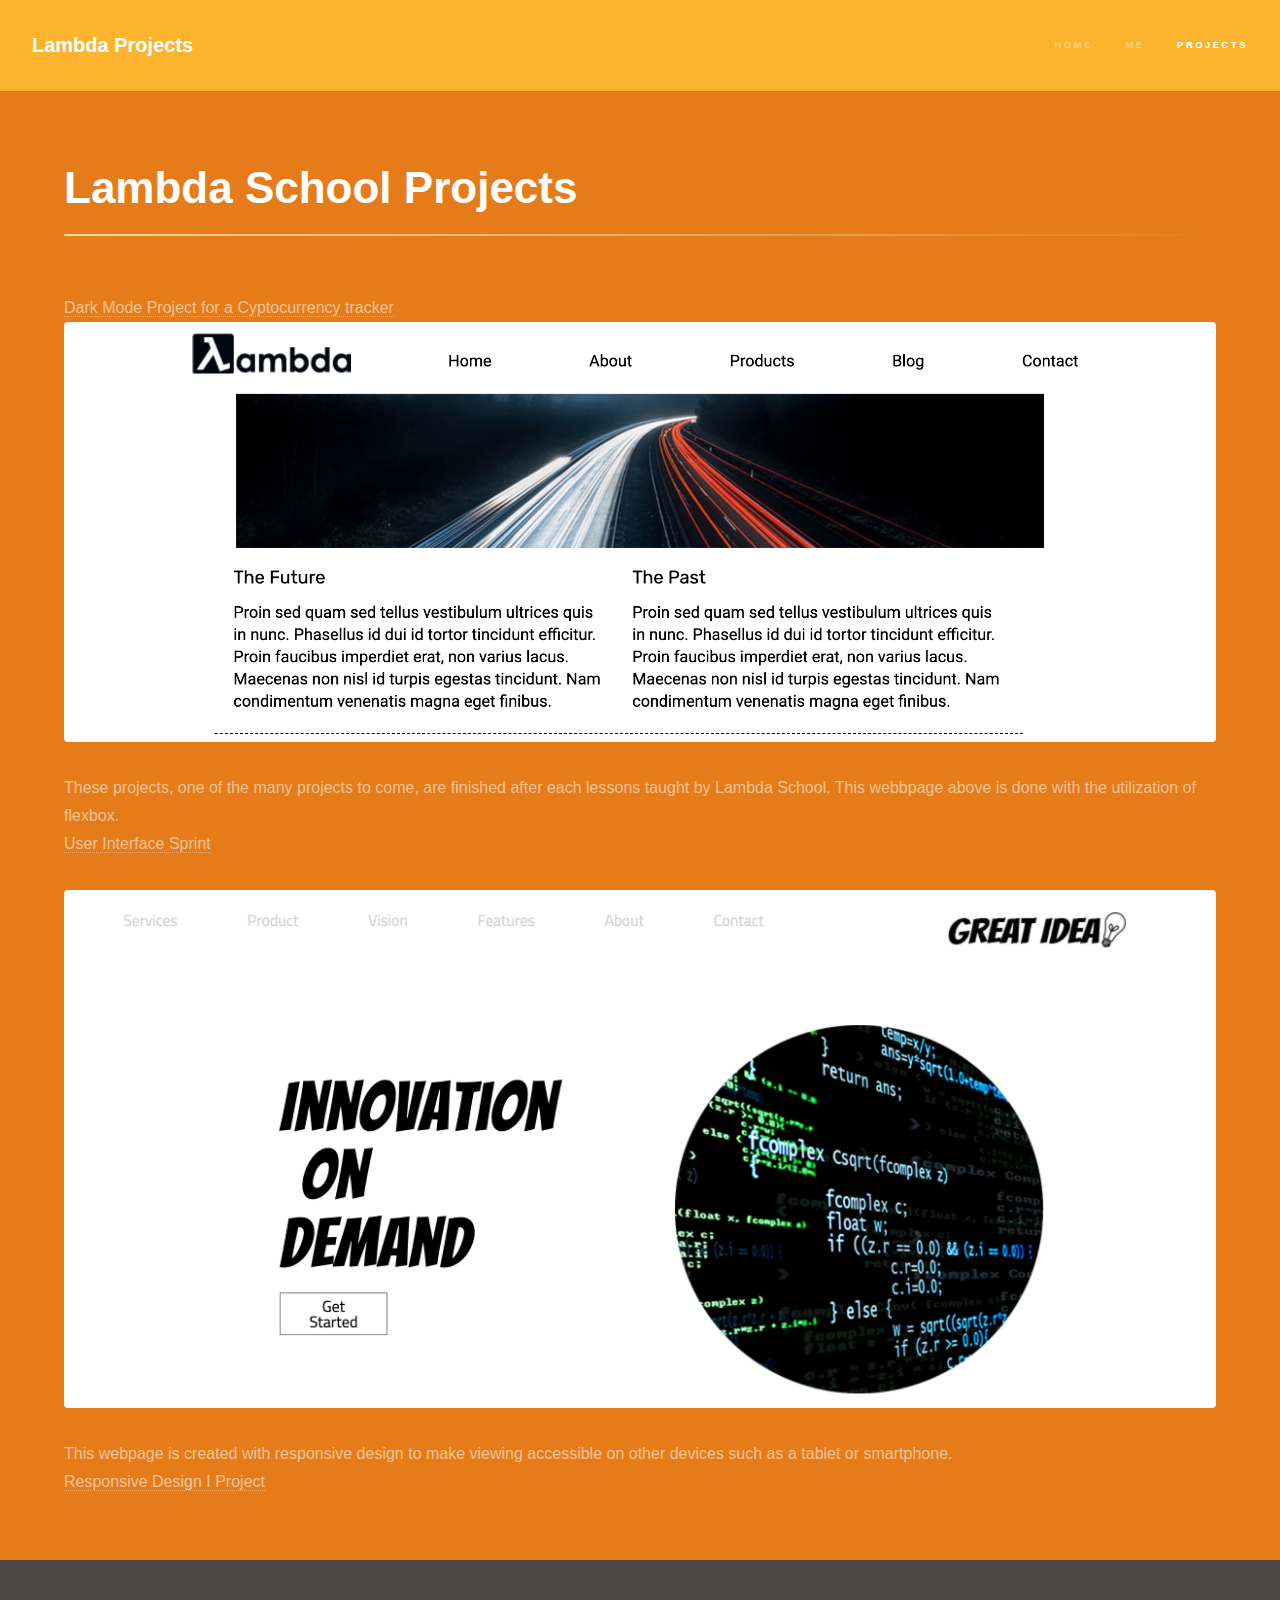
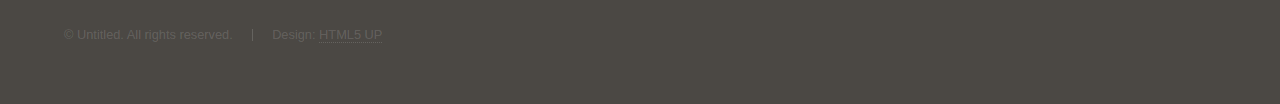
==== commit e0d98e60: "dark mode link added into projects" ====
--- a/elements.html
+++ b/elements.html
@@ -33,6 +33,7 @@
 							<section id="main" class="wrapper">
 								<div class="inner">
 									<h1 class="major">Lambda School Projects </h1>
+									<a href="https://silly-jennings-e2a7a1.netlify.com/">Dark Mode Project for a Cyptocurrency tracker</a>
 									<span class="image fit"><img src="images/project1.png" alt="" /></span>
 									<p>These projects, one of the many projects to come, are finished after each lessons taught by Lambda School.
 									  This webbpage above is done with the utilization of flexbox. <br>
--- a/assets/css/main.css
+++ b/assets/css/main.css
@@ -3882,7 +3882,9 @@
 
 	#intro .me{
 		border-radius: 50%;
-		width: 10%;
+		width: 200px;
+		height: 200px;
+
 	}
 
 		#intro p {
